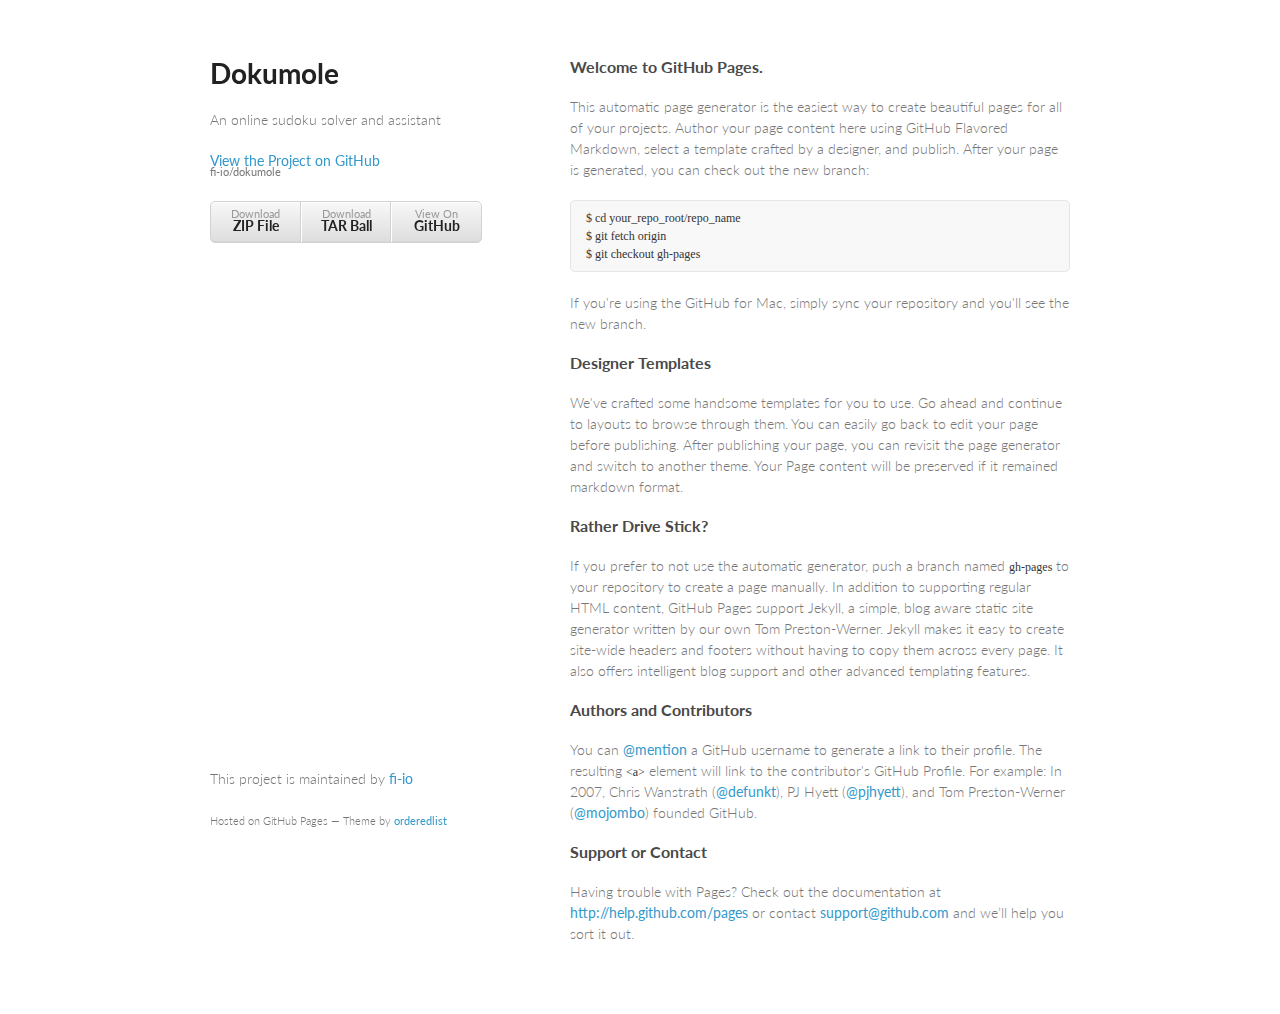
==== index.html @ b504916d "Create gh-pages branch via GitHub" ====
<!doctype html>
<html>
  <head>
    <meta charset="utf-8">
    <meta http-equiv="X-UA-Compatible" content="chrome=1">
    <title>Dokumole by fi-io</title>

    <link rel="stylesheet" href="stylesheets/styles.css">
    <link rel="stylesheet" href="stylesheets/pygment_trac.css">
    <meta name="viewport" content="width=device-width, initial-scale=1, user-scalable=no">
    <!--[if lt IE 9]>
    <script src="//html5shiv.googlecode.com/svn/trunk/html5.js"></script>
    <![endif]-->
  </head>
  <body>
    <div class="wrapper">
      <header>
        <h1>Dokumole</h1>
        <p>An online sudoku solver and assistant</p>

        <p class="view"><a href="https://github.com/fi-io/dokumole">View the Project on GitHub <small>fi-io/dokumole</small></a></p>


        <ul>
          <li><a href="https://github.com/fi-io/dokumole/zipball/master">Download <strong>ZIP File</strong></a></li>
          <li><a href="https://github.com/fi-io/dokumole/tarball/master">Download <strong>TAR Ball</strong></a></li>
          <li><a href="https://github.com/fi-io/dokumole">View On <strong>GitHub</strong></a></li>
        </ul>
      </header>
      <section>
        <h3>
<a name="welcome-to-github-pages" class="anchor" href="#welcome-to-github-pages"><span class="octicon octicon-link"></span></a>Welcome to GitHub Pages.</h3>

<p>This automatic page generator is the easiest way to create beautiful pages for all of your projects. Author your page content here using GitHub Flavored Markdown, select a template crafted by a designer, and publish. After your page is generated, you can check out the new branch:</p>

<pre><code>$ cd your_repo_root/repo_name
$ git fetch origin
$ git checkout gh-pages
</code></pre>

<p>If you're using the GitHub for Mac, simply sync your repository and you'll see the new branch.</p>

<h3>
<a name="designer-templates" class="anchor" href="#designer-templates"><span class="octicon octicon-link"></span></a>Designer Templates</h3>

<p>We've crafted some handsome templates for you to use. Go ahead and continue to layouts to browse through them. You can easily go back to edit your page before publishing. After publishing your page, you can revisit the page generator and switch to another theme. Your Page content will be preserved if it remained markdown format.</p>

<h3>
<a name="rather-drive-stick" class="anchor" href="#rather-drive-stick"><span class="octicon octicon-link"></span></a>Rather Drive Stick?</h3>

<p>If you prefer to not use the automatic generator, push a branch named <code>gh-pages</code> to your repository to create a page manually. In addition to supporting regular HTML content, GitHub Pages support Jekyll, a simple, blog aware static site generator written by our own Tom Preston-Werner. Jekyll makes it easy to create site-wide headers and footers without having to copy them across every page. It also offers intelligent blog support and other advanced templating features.</p>

<h3>
<a name="authors-and-contributors" class="anchor" href="#authors-and-contributors"><span class="octicon octicon-link"></span></a>Authors and Contributors</h3>

<p>You can <a href="https://github.com/blog/821" class="user-mention">@mention</a> a GitHub username to generate a link to their profile. The resulting <code>&lt;a&gt;</code> element will link to the contributor's GitHub Profile. For example: In 2007, Chris Wanstrath (<a href="https://github.com/defunkt" class="user-mention">@defunkt</a>), PJ Hyett (<a href="https://github.com/pjhyett" class="user-mention">@pjhyett</a>), and Tom Preston-Werner (<a href="https://github.com/mojombo" class="user-mention">@mojombo</a>) founded GitHub.</p>

<h3>
<a name="support-or-contact" class="anchor" href="#support-or-contact"><span class="octicon octicon-link"></span></a>Support or Contact</h3>

<p>Having trouble with Pages? Check out the documentation at <a href="http://help.github.com/pages">http://help.github.com/pages</a> or contact <a href="mailto:support@github.com">support@github.com</a> and we’ll help you sort it out.</p>
      </section>
      <footer>
        <p>This project is maintained by <a href="https://github.com/fi-io">fi-io</a></p>
        <p><small>Hosted on GitHub Pages &mdash; Theme by <a href="https://github.com/orderedlist">orderedlist</a></small></p>
      </footer>
    </div>
    <script src="javascripts/scale.fix.js"></script>
    
  </body>
</html>
---- stylesheets/styles.css ----
@import url(https://fonts.googleapis.com/css?family=Lato:300italic,700italic,300,700);

body {
  padding:50px;
  font:14px/1.5 Lato, "Helvetica Neue", Helvetica, Arial, sans-serif;
  color:#777;
  font-weight:300;
}

h1, h2, h3, h4, h5, h6 {
  color:#222;
  margin:0 0 20px;
}

p, ul, ol, table, pre, dl {
  margin:0 0 20px;
}

h1, h2, h3 {
  line-height:1.1;
}

h1 {
  font-size:28px;
}

h2 {
  color:#393939;
}

h3, h4, h5, h6 {
  color:#494949;
}

a {
  color:#39c;
  font-weight:400;
  text-decoration:none;
}

a small {
  font-size:11px;
  color:#777;
  margin-top:-0.6em;
  display:block;
}

.wrapper {
  width:860px;
  margin:0 auto;
}

blockquote {
  border-left:1px solid #e5e5e5;
  margin:0;
  padding:0 0 0 20px;
  font-style:italic;
}

code, pre {
  font-family:Monaco, Bitstream Vera Sans Mono, Lucida Console, Terminal;
  color:#333;
  font-size:12px;
}

pre {
  padding:8px 15px;
  background: #f8f8f8;  
  border-radius:5px;
  border:1px solid #e5e5e5;
  overflow-x: auto;
}

table {
  width:100%;
  border-collapse:collapse;
}

th, td {
  text-align:left;
  padding:5px 10px;
  border-bottom:1px solid #e5e5e5;
}

dt {
  color:#444;
  font-weight:700;
}

th {
  color:#444;
}

img {
  max-width:100%;
}

header {
  width:270px;
  float:left;
  position:fixed;
}

header ul {
  list-style:none;
  height:40px;
  
  padding:0;
  
  background: #eee;
  background: -moz-linear-gradient(top, #f8f8f8 0%, #dddddd 100%);
  background: -webkit-gradient(linear, left top, left bottom, color-stop(0%,#f8f8f8), color-stop(100%,#dddddd));
  background: -webkit-linear-gradient(top, #f8f8f8 0%,#dddddd 100%);
  background: -o-linear-gradient(top, #f8f8f8 0%,#dddddd 100%);
  background: -ms-linear-gradient(top, #f8f8f8 0%,#dddddd 100%);
  background: linear-gradient(top, #f8f8f8 0%,#dddddd 100%);
  
  border-radius:5px;
  border:1px solid #d2d2d2;
  box-shadow:inset #fff 0 1px 0, inset rgba(0,0,0,0.03) 0 -1px 0;
  width:270px;
}

header li {
  width:89px;
  float:left;
  border-right:1px solid #d2d2d2;
  height:40px;
}

header ul a {
  line-height:1;
  font-size:11px;
  color:#999;
  display:block;
  text-align:center;
  padding-top:6px;
  height:40px;
}

strong {
  color:#222;
  font-weight:700;
}

header ul li + li {
  width:88px;
  border-left:1px solid #fff;
}

header ul li + li + li {
  border-right:none;
  width:89px;
}

header ul a strong {
  font-size:14px;
  display:block;
  color:#222;
}

section {
  width:500px;
  float:right;
  padding-bottom:50px;
}

small {
  font-size:11px;
}

hr {
  border:0;
  background:#e5e5e5;
  height:1px;
  margin:0 0 20px;
}

footer {
  width:270px;
  float:left;
  position:fixed;
  bottom:50px;
}

@media print, screen and (max-width: 960px) {
  
  div.wrapper {
    width:auto;
    margin:0;
  }
  
  header, section, footer {
    float:none;
    position:static;
    width:auto;
  }
  
  header {
    padding-right:320px;
  }
  
  section {
    border:1px solid #e5e5e5;
    border-width:1px 0;
    padding:20px 0;
    margin:0 0 20px;
  }
  
  header a small {
    display:inline;
  }
  
  header ul {
    position:absolute;
    right:50px;
    top:52px;
  }
}

@media print, screen and (max-width: 720px) {
  body {
    word-wrap:break-word;
  }
  
  header {
    padding:0;
  }
  
  header ul, header p.view {
    position:static;
  }
  
  pre, code {
    word-wrap:normal;
  }
}

@media print, screen and (max-width: 480px) {
  body {
    padding:15px;
  }
  
  header ul {
    display:none;
  }
}

@media print {
  body {
    padding:0.4in;
    font-size:12pt;
    color:#444;
  }
}
---- stylesheets/pygment_trac.css ----
.highlight  { background: #ffffff; }
.highlight .c { color: #999988; font-style: italic } /* Comment */
.highlight .err { color: #a61717; background-color: #e3d2d2 } /* Error */
.highlight .k { font-weight: bold } /* Keyword */
.highlight .o { font-weight: bold } /* Operator */
.highlight .cm { color: #999988; font-style: italic } /* Comment.Multiline */
.highlight .cp { color: #999999; font-weight: bold } /* Comment.Preproc */
.highlight .c1 { color: #999988; font-style: italic } /* Comment.Single */
.highlight .cs { color: #999999; font-weight: bold; font-style: italic } /* Comment.Special */
.highlight .gd { color: #000000; background-color: #ffdddd } /* Generic.Deleted */
.highlight .gd .x { color: #000000; background-color: #ffaaaa } /* Generic.Deleted.Specific */
.highlight .ge { font-style: italic } /* Generic.Emph */
.highlight .gr { color: #aa0000 } /* Generic.Error */
.highlight .gh { color: #999999 } /* Generic.Heading */
.highlight .gi { color: #000000; background-color: #ddffdd } /* Generic.Inserted */
.highlight .gi .x { color: #000000; background-color: #aaffaa } /* Generic.Inserted.Specific */
.highlight .go { color: #888888 } /* Generic.Output */
.highlight .gp { color: #555555 } /* Generic.Prompt */
.highlight .gs { font-weight: bold } /* Generic.Strong */
.highlight .gu { color: #800080; font-weight: bold; } /* Generic.Subheading */
.highlight .gt { color: #aa0000 } /* Generic.Traceback */
.highlight .kc { font-weight: bold } /* Keyword.Constant */
.highlight .kd { font-weight: bold } /* Keyword.Declaration */
.highlight .kn { font-weight: bold } /* Keyword.Namespace */
.highlight .kp { font-weight: bold } /* Keyword.Pseudo */
.highlight .kr { font-weight: bold } /* Keyword.Reserved */
.highlight .kt { color: #445588; font-weight: bold } /* Keyword.Type */
.highlight .m { color: #009999 } /* Literal.Number */
.highlight .s { color: #d14 } /* Literal.String */
.highlight .na { color: #008080 } /* Name.Attribute */
.highlight .nb { color: #0086B3 } /* Name.Builtin */
.highlight .nc { color: #445588; font-weight: bold } /* Name.Class */
.highlight .no { color: #008080 } /* Name.Constant */
.highlight .ni { color: #800080 } /* Name.Entity */
.highlight .ne { color: #990000; font-weight: bold } /* Name.Exception */
.highlight .nf { color: #990000; font-weight: bold } /* Name.Function */
.highlight .nn { color: #555555 } /* Name.Namespace */
.highlight .nt { color: #000080 } /* Name.Tag */
.highlight .nv { color: #008080 } /* Name.Variable */
.highlight .ow { font-weight: bold } /* Operator.Word */
.highlight .w { color: #bbbbbb } /* Text.Whitespace */
.highlight .mf { color: #009999 } /* Literal.Number.Float */
.highlight .mh { color: #009999 } /* Literal.Number.Hex */
.highlight .mi { color: #009999 } /* Literal.Number.Integer */
.highlight .mo { color: #009999 } /* Literal.Number.Oct */
.highlight .sb { color: #d14 } /* Literal.String.Backtick */
.highlight .sc { color: #d14 } /* Literal.String.Char */
.highlight .sd { color: #d14 } /* Literal.String.Doc */
.highlight .s2 { color: #d14 } /* Literal.String.Double */
.highlight .se { color: #d14 } /* Literal.String.Escape */
.highlight .sh { color: #d14 } /* Literal.String.Heredoc */
.highlight .si { color: #d14 } /* Literal.String.Interpol */
.highlight .sx { color: #d14 } /* Literal.String.Other */
.highlight .sr { color: #009926 } /* Literal.String.Regex */
.highlight .s1 { color: #d14 } /* Literal.String.Single */
.highlight .ss { color: #990073 } /* Literal.String.Symbol */
.highlight .bp { color: #999999 } /* Name.Builtin.Pseudo */
.highlight .vc { color: #008080 } /* Name.Variable.Class */
.highlight .vg { color: #008080 } /* Name.Variable.Global */
.highlight .vi { color: #008080 } /* Name.Variable.Instance */
.highlight .il { color: #009999 } /* Literal.Number.Integer.Long */

.type-csharp .highlight .k { color: #0000FF }
.type-csharp .highlight .kt { color: #0000FF }
.type-csharp .highlight .nf { color: #000000; font-weight: normal }
.type-csharp .highlight .nc { color: #2B91AF }
.type-csharp .highlight .nn { color: #000000 }
.type-csharp .highlight .s { color: #A31515 }
.type-csharp .highlight .sc { color: #A31515 }
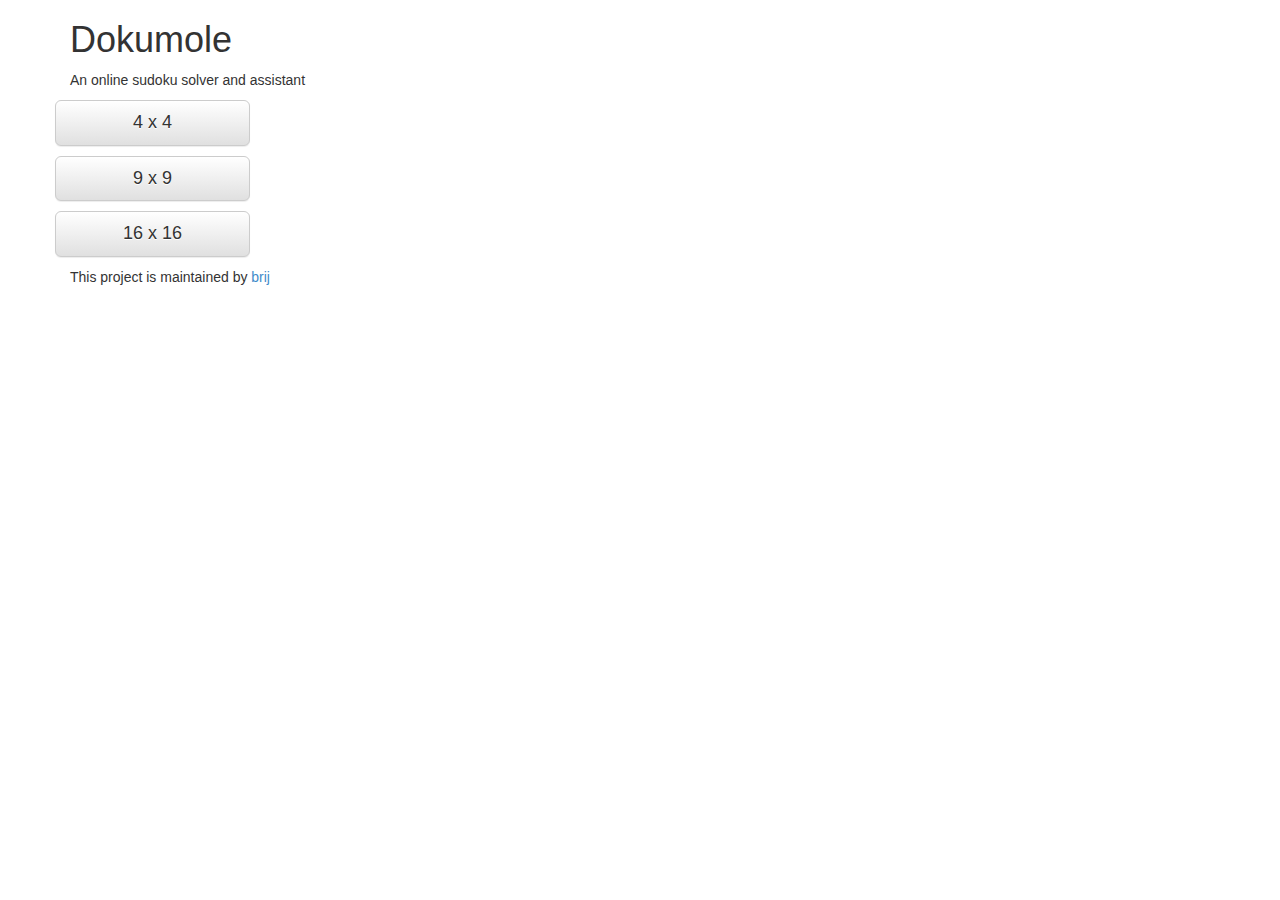
==== commit 6ee156d8: "Created dynamic grid" ====
--- a/index.html
+++ b/index.html
@@ -1,71 +1,35 @@
 <!doctype html>
-<html>
+<html data-ng-app="dokumoleApp">
   <head>
     <meta charset="utf-8">
     <meta http-equiv="X-UA-Compatible" content="chrome=1">
     <title>Dokumole by fi-io</title>
-
-    <link rel="stylesheet" href="stylesheets/styles.css">
-    <link rel="stylesheet" href="stylesheets/pygment_trac.css">
+    <link rel="stylesheet" href="stylesheets/bootstrap.min.css" type="text/css" />
+    <link rel="stylesheet" href="stylesheets/bootstrap-theme.min.css" type="text/css" />
+    <link rel="stylesheet" href="stylesheets/dokumole.css" type="text/css" />
     <meta name="viewport" content="width=device-width, initial-scale=1, user-scalable=no">
-    <!--[if lt IE 9]>
-    <script src="//html5shiv.googlecode.com/svn/trunk/html5.js"></script>
-    <![endif]-->
+    <script src="javascripts/angular.min.js" type="text/javascript"></script>
+    <script src="javascripts/angular-sanitize.js" type="text/javascript"></script>
+    <script src="javascripts/jquery-2.1.1.min.js" type="text/javascript"></script>
+    <script src="javascripts/dokumole.js" type="text/javascript"></script>
   </head>
-  <body>
-    <div class="wrapper">
-      <header>
-        <h1>Dokumole</h1>
-        <p>An online sudoku solver and assistant</p>
-
-        <p class="view"><a href="https://github.com/fi-io/dokumole">View the Project on GitHub <small>fi-io/dokumole</small></a></p>
-
-
-        <ul>
-          <li><a href="https://github.com/fi-io/dokumole/zipball/master">Download <strong>ZIP File</strong></a></li>
-          <li><a href="https://github.com/fi-io/dokumole/tarball/master">Download <strong>TAR Ball</strong></a></li>
-          <li><a href="https://github.com/fi-io/dokumole">View On <strong>GitHub</strong></a></li>
-        </ul>
-      </header>
-      <section>
-        <h3>
-<a name="welcome-to-github-pages" class="anchor" href="#welcome-to-github-pages"><span class="octicon octicon-link"></span></a>Welcome to GitHub Pages.</h3>
-
-<p>This automatic page generator is the easiest way to create beautiful pages for all of your projects. Author your page content here using GitHub Flavored Markdown, select a template crafted by a designer, and publish. After your page is generated, you can check out the new branch:</p>
-
-<pre><code>$ cd your_repo_root/repo_name
-$ git fetch origin
-$ git checkout gh-pages
-</code></pre>
-
-<p>If you're using the GitHub for Mac, simply sync your repository and you'll see the new branch.</p>
-
-<h3>
-<a name="designer-templates" class="anchor" href="#designer-templates"><span class="octicon octicon-link"></span></a>Designer Templates</h3>
-
-<p>We've crafted some handsome templates for you to use. Go ahead and continue to layouts to browse through them. You can easily go back to edit your page before publishing. After publishing your page, you can revisit the page generator and switch to another theme. Your Page content will be preserved if it remained markdown format.</p>
-
-<h3>
-<a name="rather-drive-stick" class="anchor" href="#rather-drive-stick"><span class="octicon octicon-link"></span></a>Rather Drive Stick?</h3>
-
-<p>If you prefer to not use the automatic generator, push a branch named <code>gh-pages</code> to your repository to create a page manually. In addition to supporting regular HTML content, GitHub Pages support Jekyll, a simple, blog aware static site generator written by our own Tom Preston-Werner. Jekyll makes it easy to create site-wide headers and footers without having to copy them across every page. It also offers intelligent blog support and other advanced templating features.</p>
-
-<h3>
-<a name="authors-and-contributors" class="anchor" href="#authors-and-contributors"><span class="octicon octicon-link"></span></a>Authors and Contributors</h3>
-
-<p>You can <a href="https://github.com/blog/821" class="user-mention">@mention</a> a GitHub username to generate a link to their profile. The resulting <code>&lt;a&gt;</code> element will link to the contributor's GitHub Profile. For example: In 2007, Chris Wanstrath (<a href="https://github.com/defunkt" class="user-mention">@defunkt</a>), PJ Hyett (<a href="https://github.com/pjhyett" class="user-mention">@pjhyett</a>), and Tom Preston-Werner (<a href="https://github.com/mojombo" class="user-mention">@mojombo</a>) founded GitHub.</p>
-
-<h3>
-<a name="support-or-contact" class="anchor" href="#support-or-contact"><span class="octicon octicon-link"></span></a>Support or Contact</h3>
-
-<p>Having trouble with Pages? Check out the documentation at <a href="http://help.github.com/pages">http://help.github.com/pages</a> or contact <a href="mailto:support@github.com">support@github.com</a> and we’ll help you sort it out.</p>
-      </section>
-      <footer>
-        <p>This project is maintained by <a href="https://github.com/fi-io">fi-io</a></p>
-        <p><small>Hosted on GitHub Pages &mdash; Theme by <a href="https://github.com/orderedlist">orderedlist</a></small></p>
-      </footer>
+  <body data-ng-controller="MainController">
+	<div class="container">
+		<h1>Dokumole</h1>
+		<p>An online sudoku solver and assistant</p>
+		<div class="row">
+			<div class="col-md-4">
+				<div class="row"><p><button data-ng-click="setNvalue(4)" style="width:50%" type="button" class="btn btn-default btn-lg">4 x 4</button></p></div>
+				<div class="row"><p><button data-ng-click="setNvalue(9)" style="width:50%" type="button" class="btn btn-default btn-lg">9 x 9</button></p></div>
+				<div class="row"><p><button data-ng-click="setNvalue(16)" style="width:50%" type="button" class="btn btn-default btn-lg">16 x 16</button></p></div>
+			</div>
+			<div class="col-md-8">
+				<div class="sudoku"></div>
+			</div>
+		</div>
+		<footer>
+			<p>This project is maintained by <a href="https://github.com/brijmohan">brij</a></p>
+		</footer>
     </div>
-    <script src="javascripts/scale.fix.js"></script>
-    
   </body>
-</html>+</html>
--- a/stylesheets/dokumole.css
+++ b/stylesheets/dokumole.css
@@ -0,0 +1,31 @@
+.sudoku-container {
+	border: 5px solid #666;
+	margin-left: auto;
+	margin-right: auto;
+}
+
+.sudoku-container td {
+	margin: 0;
+}
+.sudoku-container input {
+	width: 40px;
+	height: 40px;
+	text-align: center;
+	font-size: 20px;
+	padding: 0;
+	border: 1px #ccc solid;
+	background: transparent;
+}
+
+.sudoku-container .sudoku-input-error {
+	background: #ffc9d7;
+}
+.sudoku-container.valid-matrix {
+	border: 5px solid #7edb37;
+}
+
+
+.sudoku-section-one {
+	background: #ccc;
+	border: 1px solid;
+}
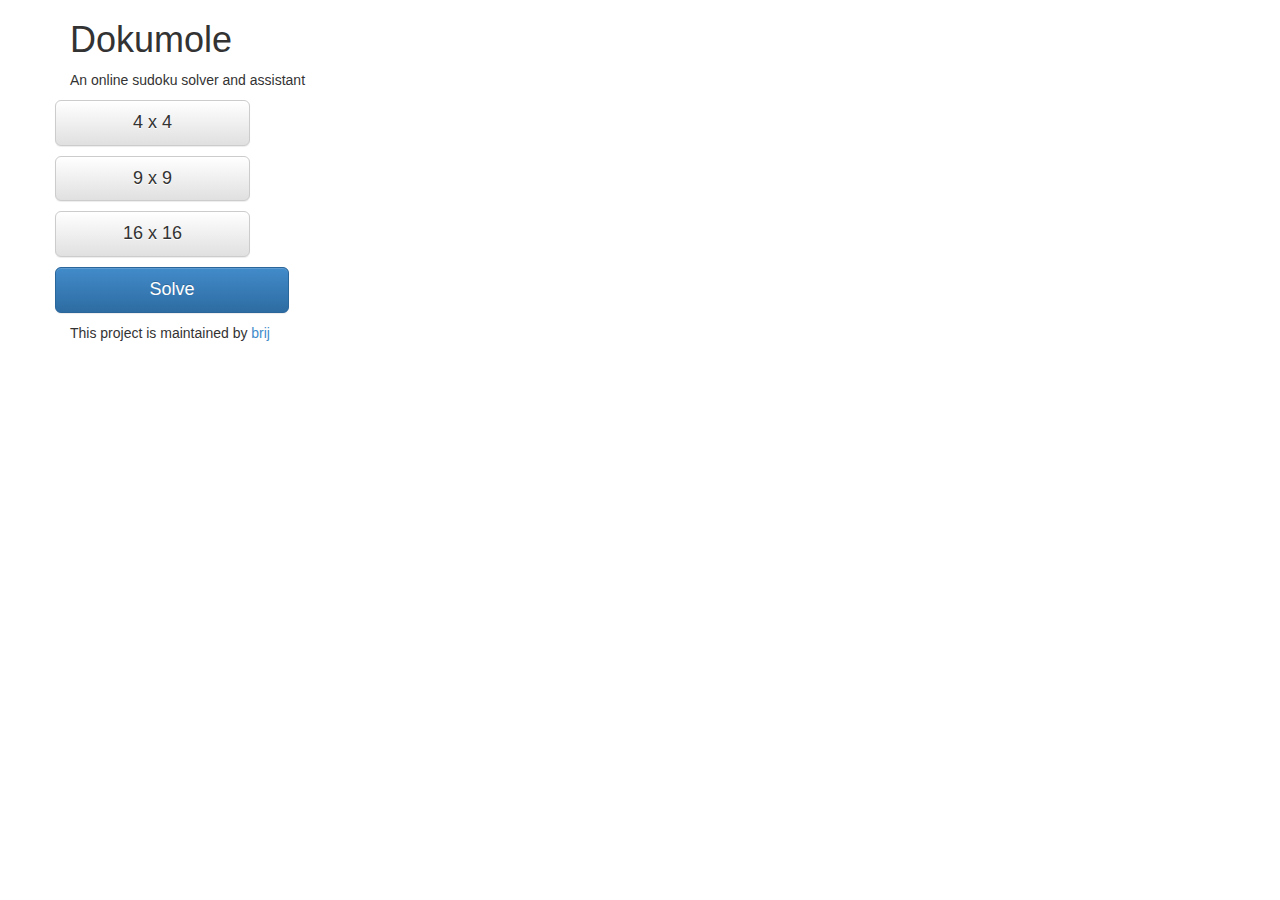
==== commit 555b3c78: "Completed basic working of sudoku solver" ====
--- a/index.html
+++ b/index.html
@@ -9,8 +9,6 @@
     <link rel="stylesheet" href="stylesheets/dokumole.css" type="text/css" />
     <meta name="viewport" content="width=device-width, initial-scale=1, user-scalable=no">
     <script src="javascripts/angular.min.js" type="text/javascript"></script>
-    <script src="javascripts/angular-sanitize.js" type="text/javascript"></script>
-    <script src="javascripts/jquery-2.1.1.min.js" type="text/javascript"></script>
     <script src="javascripts/dokumole.js" type="text/javascript"></script>
   </head>
   <body data-ng-controller="MainController">
@@ -22,9 +20,10 @@
 				<div class="row"><p><button data-ng-click="setNvalue(4)" style="width:50%" type="button" class="btn btn-default btn-lg">4 x 4</button></p></div>
 				<div class="row"><p><button data-ng-click="setNvalue(9)" style="width:50%" type="button" class="btn btn-default btn-lg">9 x 9</button></p></div>
 				<div class="row"><p><button data-ng-click="setNvalue(16)" style="width:50%" type="button" class="btn btn-default btn-lg">16 x 16</button></p></div>
+				<div class="row"><p><button data-ng-click="solveSudoku()" style="width:60%" type="button" class="btn btn-primary btn-lg">Solve</button></p></div>
 			</div>
 			<div class="col-md-8">
-				<div class="sudoku"></div>
+				<sudoku-grid></sudoku-grid>
 			</div>
 		</div>
 		<footer>
--- a/stylesheets/dokumole.css
+++ b/stylesheets/dokumole.css
@@ -1,11 +1,12 @@
 .sudoku-container {
-	border: 5px solid #666;
+	/*border: 5px solid #666;*/
 	margin-left: auto;
 	margin-right: auto;
 }
 
 .sudoku-container td {
 	margin: 0;
+	padding: 2px;
 }
 .sudoku-container input {
 	width: 40px;
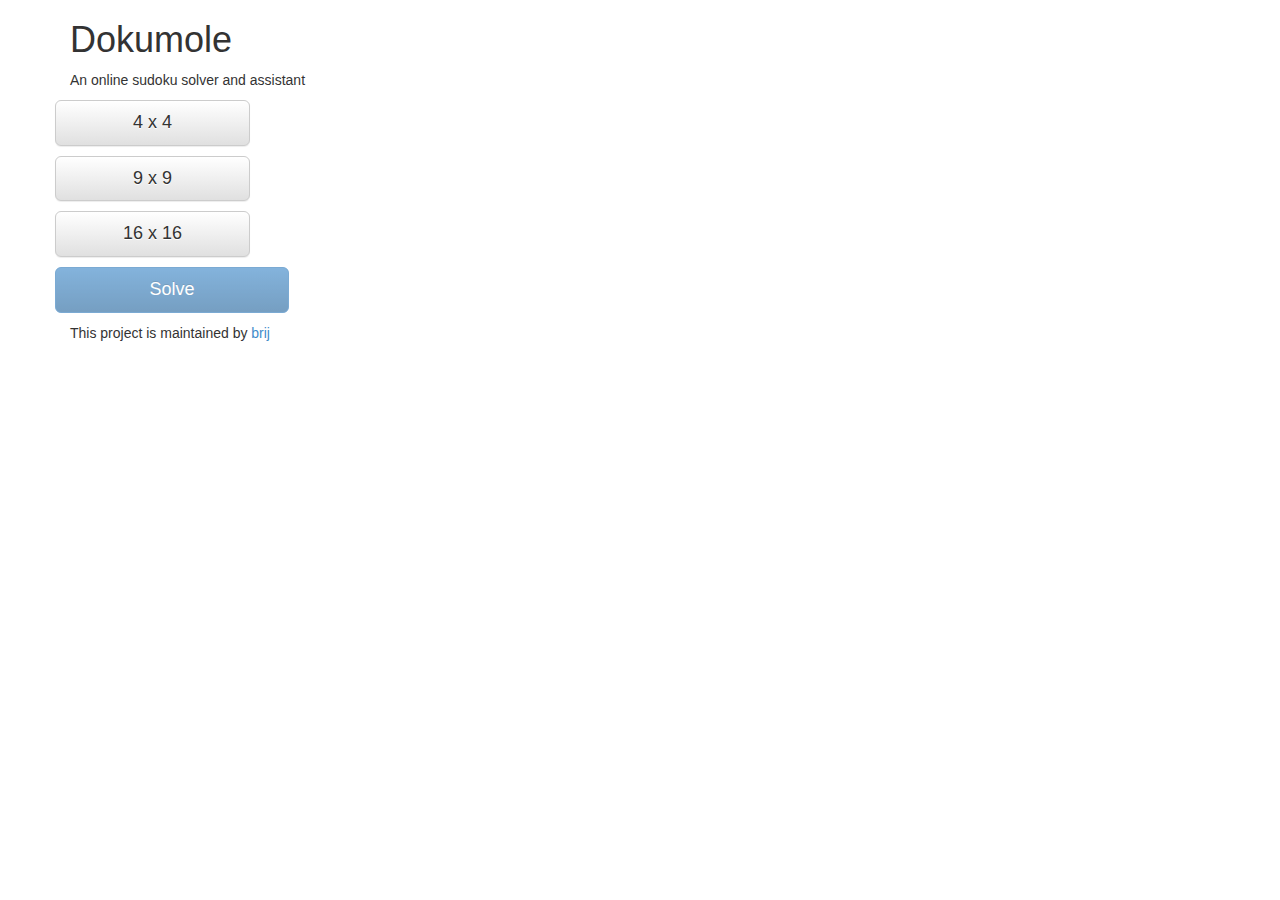
==== commit 568febd8: "Fixed bugs" ====
--- a/index.html
+++ b/index.html
@@ -20,7 +20,7 @@
 				<div class="row"><p><button data-ng-click="setNvalue(4)" style="width:50%" type="button" class="btn btn-default btn-lg">4 x 4</button></p></div>
 				<div class="row"><p><button data-ng-click="setNvalue(9)" style="width:50%" type="button" class="btn btn-default btn-lg">9 x 9</button></p></div>
 				<div class="row"><p><button data-ng-click="setNvalue(16)" style="width:50%" type="button" class="btn btn-default btn-lg">16 x 16</button></p></div>
-				<div class="row"><p><button data-ng-click="solveSudoku()" style="width:60%" type="button" class="btn btn-primary btn-lg">Solve</button></p></div>
+				<div class="row"><p><button data-ng-click="solveSudoku()" style="width:60%" type="button" class="btn btn-primary btn-lg" data-ng-disabled="solvebutton">Solve</button></p></div>
 			</div>
 			<div class="col-md-8">
 				<sudoku-grid></sudoku-grid>
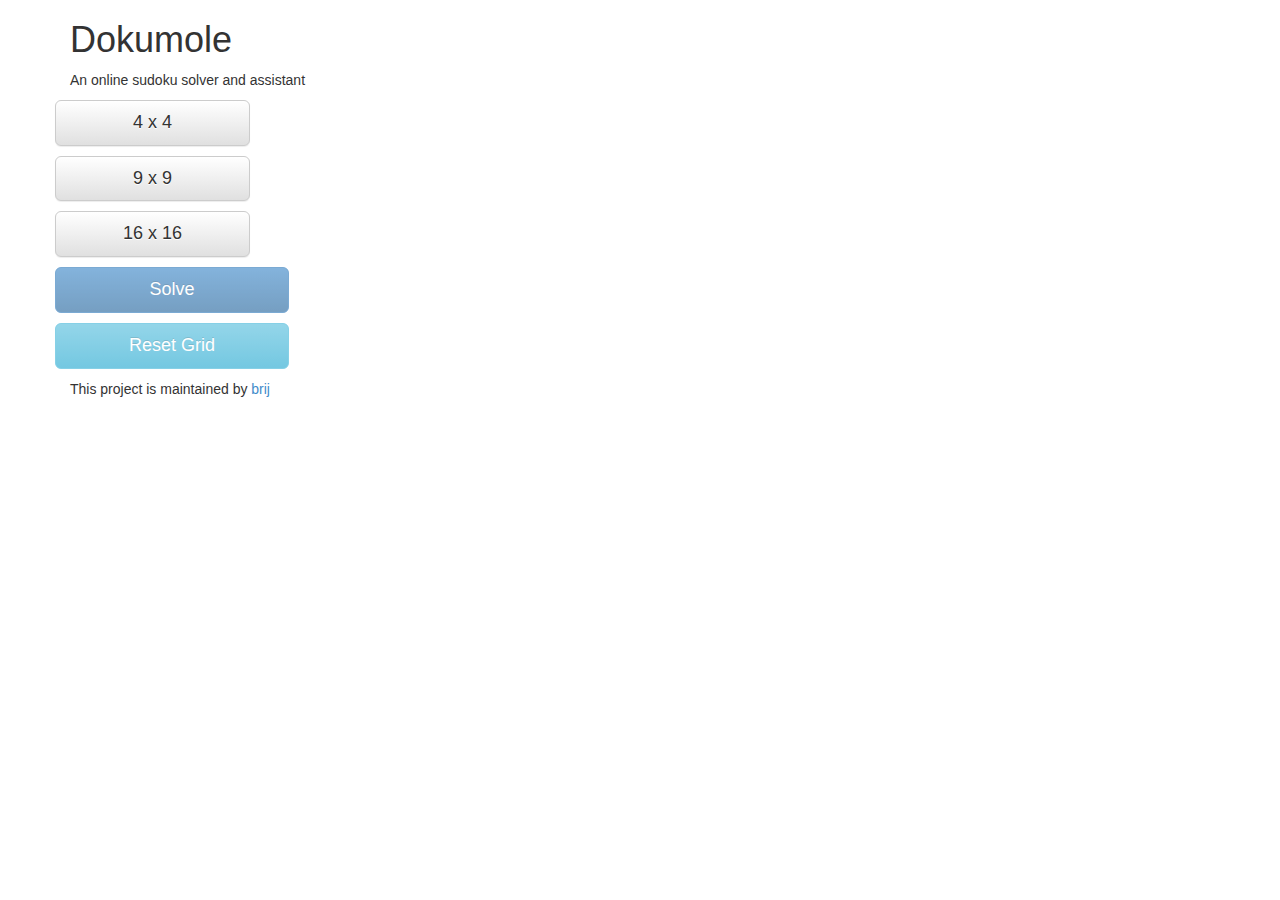
==== commit 2b9ae7b0: "Solved the bug which was crashing the app. Stupidest mistake: was appending the input string without" ====
--- a/index.html
+++ b/index.html
@@ -21,6 +21,7 @@
 				<div class="row"><p><button data-ng-click="setNvalue(9)" style="width:50%" type="button" class="btn btn-default btn-lg">9 x 9</button></p></div>
 				<div class="row"><p><button data-ng-click="setNvalue(16)" style="width:50%" type="button" class="btn btn-default btn-lg">16 x 16</button></p></div>
 				<div class="row"><p><button data-ng-click="solveSudoku()" style="width:60%" type="button" class="btn btn-primary btn-lg" data-ng-disabled="solvebutton">Solve</button></p></div>
+				<div class="row"><p><button data-ng-click="resetGrid()" style="width:60%" type="button" class="btn btn-info btn-lg" data-ng-disabled="solvebutton">Reset Grid</button></p></div>
 			</div>
 			<div class="col-md-8">
 				<sudoku-grid></sudoku-grid>
